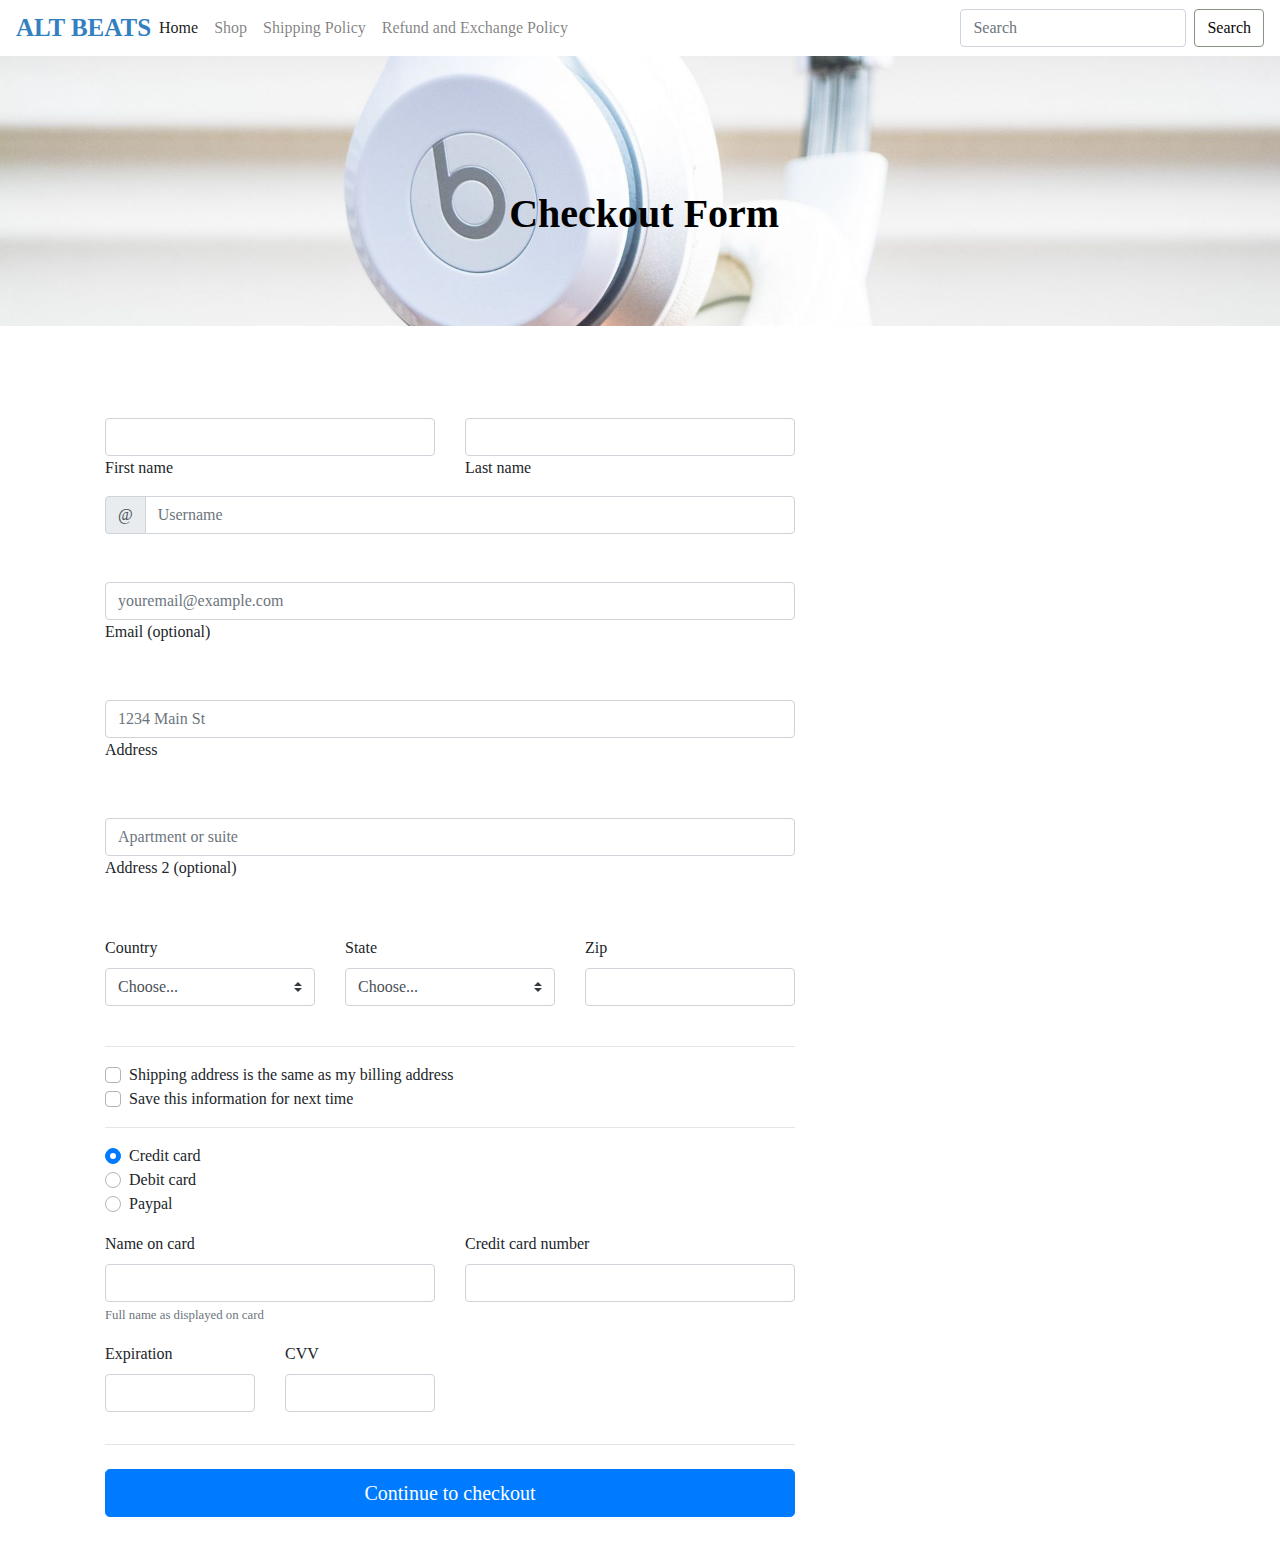
==== checkout.html @ 1a414fdb "Checkout Page Added" ====
<!DOCTYPE html>
<html lang="en">
  <head>
    <meta charset="utf-8" />
    <meta name="viewport" content="width=device-width" />
    <title>Shop</title>
    <!-- Bootsrap CSS Link -->
    <link rel="stylesheet" href="https://stackpath.bootstrapcdn.com/bootstrap/4.3.1/css/bootstrap.min.css" integrity="sha384-ggOyR0iXCbMQv3Xipma34MD+dH/1fQ784/j6cY/iJTQUOhcWr7x9JvoRxT2MZw1T" crossorigin="anonymous">
    <!-- Own CSS Link -->
    <link href="style.css" rel="stylesheet" type="text/css" />
  </head>
 
 
  <body>

    <!-- Navbar -->
    <nav class="navbar navbar-expand-lg navbar-light bg-color sticky-top">
        <button
          class="navbar-toggler"
          type="button"
          data-toggle="collapse"
          data-target="#navbarSupportedContent"
          aria-controls="navbarSupportedContent"
          aria-expanded="false"
          aria-label="Toggle navigation"
        >
          <span class="navbar-toggler-icon"></span>
        </button>
  
        <div class="brand-name">
          <b>ALT BEATS</b>
        </div>
  
        <div class="collapse navbar-collapse" id="navbarSupportedContent">
          <ul class="navbar-nav mr-auto">
            <li class="nav-item active">
              <a class="nav-link" href="#home"
                >Home <span class="sr-only">(current)</span></a
              >
            </li>
            <li class="nav-item">
              <a class="nav-link" href="#product" target="_blank">Shop</a>
            </li>
            <li class="nav-item">
              <a class="nav-link" href="#product" target="_blank"
                >Shipping Policy</a
              >
            </li>
            <li class="nav-item">
              <a class="nav-link" href="#product" target="_blank"
                >Refund and Exchange Policy</a
              >
            </li>
          </ul>
          <form class="form-inline my-2 my-lg-0">
            <input
              class="form-control mr-sm-2"
              type="search"
              placeholder="Search"
              aria-label="Search"
            />
            <button class="btn btn-outline-success my-2 my-sm-0" type="submit">
              Search
            </button>
          </form>
        </div>
      </nav>
  
      <!-- Hero image -->
      <div class="sub-hero">
        <div class="sub-text">
          <h1><b>Checkout Form</b></h1>
        </div>
    </div>  
 
 <!--Main layout-->
 <main class="mt-5 pt-4">
    <div class="container wow fadeIn">

      <!--Grid row-->
      <div class="row">

        <!--Grid column-->
        <div class="col-md-8 mb-4">

          <!--Card-->
          <div class="card">

            <!--Card content-->
            <form class="card-body">

              <!--Grid row-->
              <div class="row">

                <!--Grid column-->
                <div class="col-md-6 mb-2">

                  <!--firstName-->
                  <div class="md-form ">
                    <input type="text" id="firstName" class="form-control">
                    <label for="firstName" class="">First name</label>
                  </div>

                </div>
                <!--Grid column-->

                <!--Grid column-->
                <div class="col-md-6 mb-2">

                  <!--lastName-->
                  <div class="md-form">
                    <input type="text" id="lastName" class="form-control">
                    <label for="lastName" class="">Last name</label>
                  </div>

                </div>
                <!--Grid column-->

              </div>
              <!--Grid row-->

              <!--Username-->
              <div class="md-form input-group pl-0 mb-5">
                <div class="input-group-prepend">
                  <span class="input-group-text" id="basic-addon1">@</span>
                </div>
                <input type="text" class="form-control py-0" placeholder="Username" aria-describedby="basic-addon1">
              </div>

              <!--email-->
              <div class="md-form mb-5">
                <input type="text" id="email" class="form-control" placeholder="youremail@example.com">
                <label for="email" class="">Email (optional)</label>
              </div>

              <!--address-->
              <div class="md-form mb-5">
                <input type="text" id="address" class="form-control" placeholder="1234 Main St">
                <label for="address" class="">Address</label>
              </div>

              <!--address-2-->
              <div class="md-form mb-5">
                <input type="text" id="address-2" class="form-control" placeholder="Apartment or suite">
                <label for="address-2" class="">Address 2 (optional)</label>
              </div>

              <!--Grid row-->
              <div class="row">

                <!--Grid column-->
                <div class="col-lg-4 col-md-12 mb-4">

                  <label for="country">Country</label>
                  <select class="custom-select d-block w-100" id="country" required>
                    <option value="">Choose...</option>
                    <option>United States</option>
                  </select>
                  <div class="invalid-feedback">
                    Please select a valid country.
                  </div>

                </div>
                <!--Grid column-->

                <!--Grid column-->
                <div class="col-lg-4 col-md-6 mb-4">

                  <label for="state">State</label>
                  <select class="custom-select d-block w-100" id="state" required>
                    <option value="">Choose...</option>
                    <option>California</option>
                  </select>
                  <div class="invalid-feedback">
                    Please provide a valid state.
                  </div>

                </div>
                <!--Grid column-->

                <!--Grid column-->
                <div class="col-lg-4 col-md-6 mb-4">

                  <label for="zip">Zip</label>
                  <input type="text" class="form-control" id="zip" placeholder="" required>
                  <div class="invalid-feedback">
                    Zip code required.
                  </div>

                </div>
                <!--Grid column-->

              </div>
              <!--Grid row-->

              <hr>

              <div class="custom-control custom-checkbox">
                <input type="checkbox" class="custom-control-input" id="same-address">
                <label class="custom-control-label" for="same-address">Shipping address is the same as my billing address</label>
              </div>
              <div class="custom-control custom-checkbox">
                <input type="checkbox" class="custom-control-input" id="save-info">
                <label class="custom-control-label" for="save-info">Save this information for next time</label>
              </div>

              <hr>

              <div class="d-block my-3">
                <div class="custom-control custom-radio">
                  <input id="credit" name="paymentMethod" type="radio" class="custom-control-input" checked required>
                  <label class="custom-control-label" for="credit">Credit card</label>
                </div>
                <div class="custom-control custom-radio">
                  <input id="debit" name="paymentMethod" type="radio" class="custom-control-input" required>
                  <label class="custom-control-label" for="debit">Debit card</label>
                </div>
                <div class="custom-control custom-radio">
                  <input id="paypal" name="paymentMethod" type="radio" class="custom-control-input" required>
                  <label class="custom-control-label" for="paypal">Paypal</label>
                </div>
              </div>
              <div class="row">
                <div class="col-md-6 mb-3">
                  <label for="cc-name">Name on card</label>
                  <input type="text" class="form-control" id="cc-name" placeholder="" required>
                  <small class="text-muted">Full name as displayed on card</small>
                  <div class="invalid-feedback">
                    Name on card is required
                  </div>
                </div>
                <div class="col-md-6 mb-3">
                  <label for="cc-number">Credit card number</label>
                  <input type="text" class="form-control" id="cc-number" placeholder="" required>
                  <div class="invalid-feedback">
                    Credit card number is required
                  </div>
                </div>
              </div>
              <div class="row">
                <div class="col-md-3 mb-3">
                  <label for="cc-expiration">Expiration</label>
                  <input type="text" class="form-control" id="cc-expiration" placeholder="" required>
                  <div class="invalid-feedback">
                    Expiration date required
                  </div>
                </div>
                <div class="col-md-3 mb-3">
                  <label for="cc-expiration">CVV</label>
                  <input type="text" class="form-control" id="cc-cvv" placeholder="" required>
                  <div class="invalid-feedback">
                    Security code required
                  </div>
                </div>
              </div>
              <hr class="mb-4">
              <button class="btn btn-primary btn-lg btn-block" type="submit">Continue to checkout</button>

            </form>
            

            <!-- Bootstrap scripts -->
    <script
    src="https://code.jquery.com/jquery-3.5.1.slim.min.js"
    integrity="sha384-DfXdz2htPH0lsSSs5nCTpuj/zy4C+OGpamoFVy38MVBnE+IbbVYUew+OrCXaRkfj"
    crossorigin="anonymous"
  ></script>
  <script
    src="https://cdn.jsdelivr.net/npm/popper.js@1.16.1/dist/umd/popper.min.js"
    integrity="sha384-9/reFTGAW83EW2RDu2S0VKaIzap3H66lZH81PoYlFhbGU+6BZp6G7niu735Sk7lN"
    crossorigin="anonymous"
  ></script>
  <script
    src="https://stackpath.bootstrapcdn.com/bootstrap/4.5.2/js/bootstrap.min.js"
    integrity="sha384-B4gt1jrGC7Jh4AgTPSdUtOBvfO8shuf57BaghqFfPlYxofvL8/KUEfYiJOMMV+rV"
    crossorigin="anonymous"
  ></script>
</body>
</html>
---- style.css ----
/* fonts */
@font-face{
    font-family: aller-regular;
    src: url("fonts/aller-regular.ttf");
  }
  
@font-face{
    font-family: aller-bold;
    src: url("fonts/aller-bold.ttf");
  }

body{
    font-family: aller-regular;

  }
  
b{
    font-family: aller-bold;
  }

/* alert bar */
/* background color */
.alert-primary {
    background-color: rgb(0, 0, 0);
    text-align: center; 
/* font-family: input-mono; */
    color: white;
    margin:0%;
  }

/* remove border */
.alert{
    border-radius: 0rem;
    border:none; 
  }

/* navbar */
/* change background color of nav bar */
.bg-color{  
    background-color:rgb(255, 255, 255);
 }

/*brand name*/
.brand-name{
    font-size:25px;
    color: rgb(51, 128, 192);
  }

/* remove outline of hamburger */
button:focus { 
    outline: 0px;
  }


/* search button color*/
.btn-outline-success {
    color:rgb(8, 8, 8);
    border-color:#889386;
  } 

/* search button hover color */
.btn-outline-success:hover {
    background-color:rgb(51, 128, 192);
    border-color:black;
  }

/* hero image  */
.hero-image{
    height:100vh;
    background-position: center;
    background-repeat: no-repeat;
    background-size: cover;
    position: relative;
    background-image: url("images/hero/hero.jpg")
  }

/* hero text */
.hero-text{
    position: absolute;
    top: 80%;
    left: 20%;
    transform: translate(-50%, -50%);
    color:white;
    padding-left: 30%;
    font-weight: 40px;
  }

/*button */
  button{
    font-size: 15px;
    border:none;
    color: white;
    padding: 2% 2%;
    background-color:rgb(51, 128, 192);
  }

  button:hover {
    background-color: black;
    color: white;
    transition-duration: 0.4s;
  }

.lead{
    font-size: 18px;
  }

/* product banner  */
.product-img{
    padding-top: 5%;
    padding-left: 15%;
    padding-right: 15%;
    display: flex;
    justify-content: center;
  }

.product-size{
    height: 50%;
    width: 80%;
}
    
.jumbotron{
    background-color:transparent; 
    padding-bottom: 0px;
    margin: 0;
  }
    
.shop-now{
    padding-bottom: 3%;
  }
  
/* picture size */
.picture-one{
    height:50%;
    width:100%;
  }

.picture-two{
    height:50%;
    width:100%;
  }

.picture-three{
    height:50%;
    width:100%;
  } 

/* our product text */
.our-product-text{
    padding-top:5%;
    text-align:center;
  }

/* removes border */
.card{
    border:none;
  }
    
.maintenance{
    text-align: center;
  }

.page-footer{
    background-color: black;
}


/* Sub pages CSS */
.sub-hero{
  height:30vh;
  /* background-position: center; */
  background-repeat: no-repeat;
  background-size: cover;
  position: relative;
  background-image: url("images/refund/refund-hero.jpg")
}

.sub-text{
  color:black;
  position: absolute; 
  top: 60%;
  left: 20%;
  transform: translate(-20%, -50%);
  padding-left: 30%;
  font-weight: 40px;
}

.para-subs1{
  box-sizing: border-box;
  width: 50%;
  float: left;
  text-align: justify;
  margin-left: 25%;
  margin-top: 7%;


}

.para-subs2{
  box-sizing: border-box;
  width: 50%;
  float: left;
  text-align: justify;
  margin-left: 25%;
  margin-top: 2%;

}

.para-subs3{
  box-sizing: border-box;
  width: 50%;
  float: left;
  text-align: justify;
  margin-left: 25%;
  margin-top: 2%;
  margin-bottom: 5%;
}
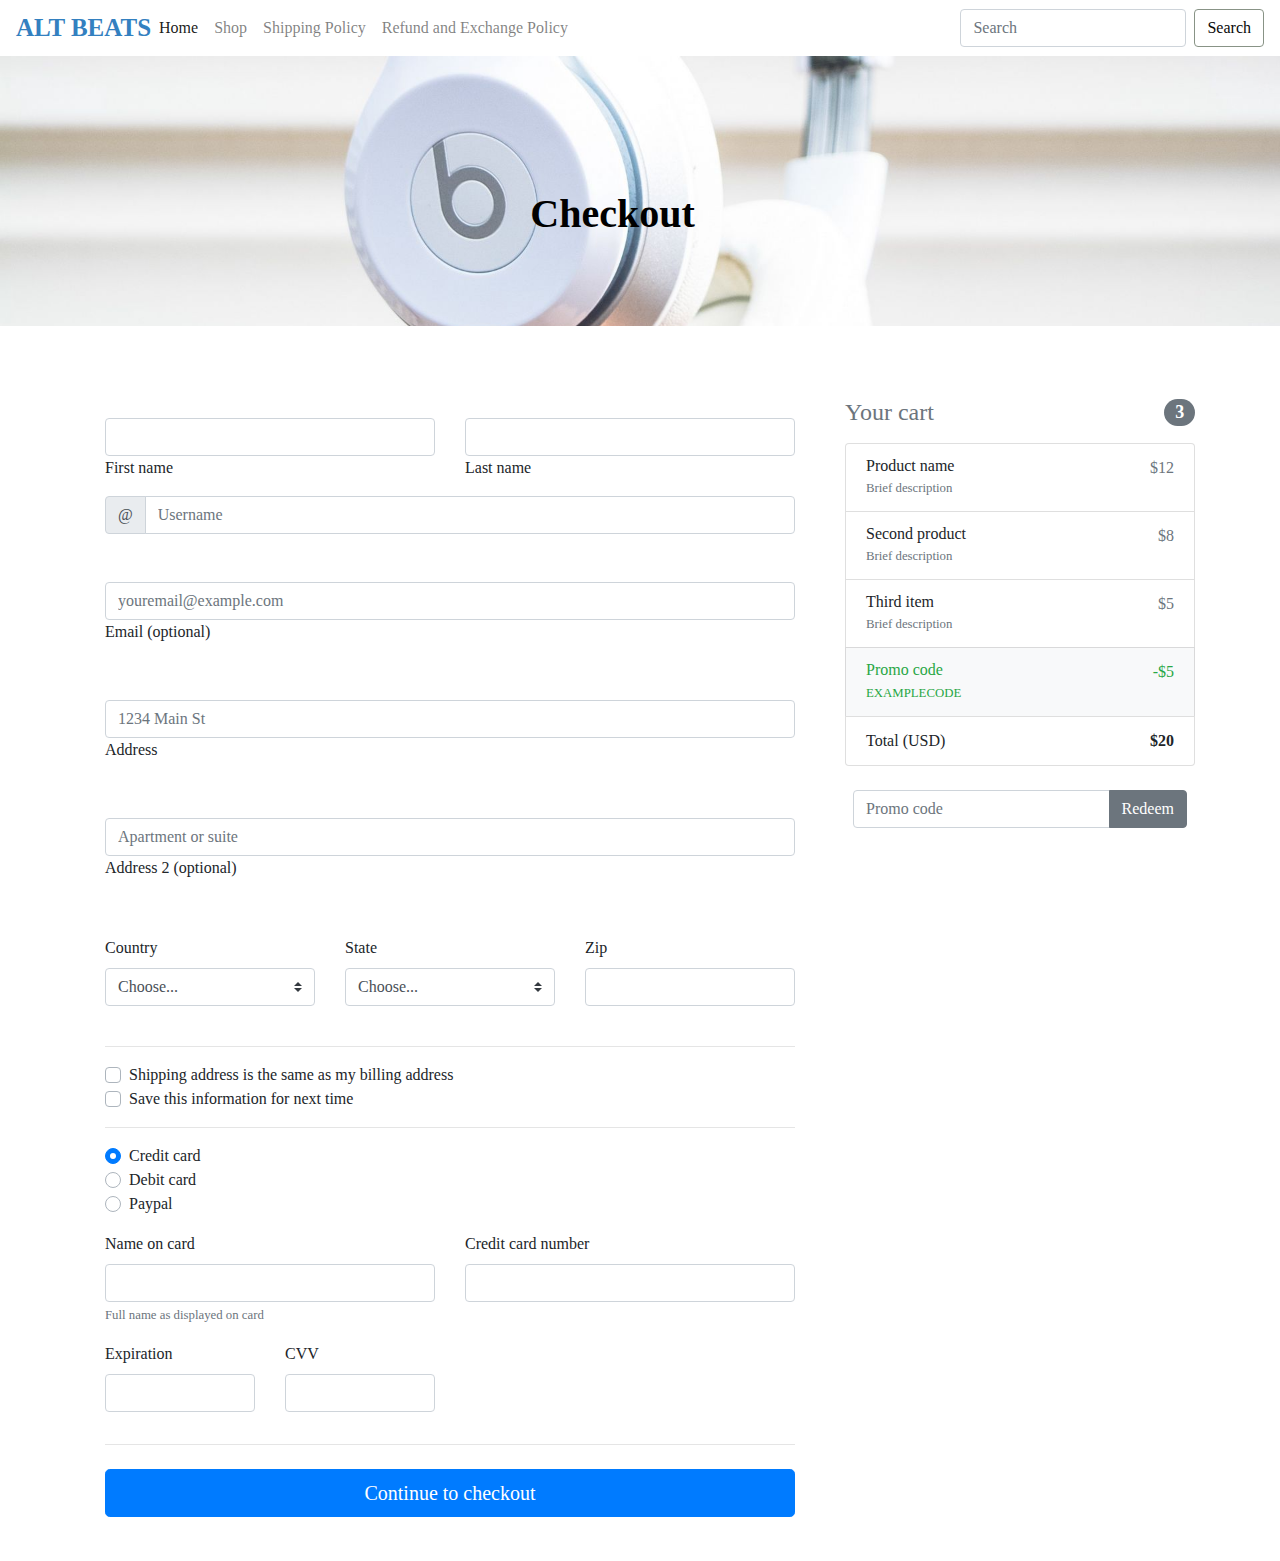
==== commit 8b1a6200: "Passed W3C Validator" ====
--- a/checkout.html
+++ b/checkout.html
@@ -69,12 +69,12 @@
       <!-- Hero image -->
       <div class="sub-hero">
         <div class="sub-text">
-          <h1><b>Checkout Form</b></h1>
+          <h1><b>Checkout</b></h1>
         </div>
     </div>  
  
- <!--Main layout-->
- <main class="mt-5 pt-4">
+  <!--Main layout-->
+  <main class="mt-5 pt-4">
     <div class="container wow fadeIn">
 
       <!--Grid row-->
@@ -257,6 +257,79 @@
               <button class="btn btn-primary btn-lg btn-block" type="submit">Continue to checkout</button>
 
             </form>
+
+          </div>
+          <!--/.Card-->
+
+        </div>
+        <!--Grid column-->
+
+        <!--Grid column-->
+        <div class="col-md-4 mb-4">
+
+          <!-- Heading -->
+          <h4 class="d-flex justify-content-between align-items-center mb-3">
+            <span class="text-muted">Your cart</span>
+            <span class="badge badge-secondary badge-pill">3</span>
+          </h4>
+
+          <!-- Cart -->
+          <ul class="list-group mb-3 z-depth-1">
+            <li class="list-group-item d-flex justify-content-between lh-condensed">
+              <div>
+                <h6 class="my-0">Product name</h6>
+                <small class="text-muted">Brief description</small>
+              </div>
+              <span class="text-muted">$12</span>
+            </li>
+            <li class="list-group-item d-flex justify-content-between lh-condensed">
+              <div>
+                <h6 class="my-0">Second product</h6>
+                <small class="text-muted">Brief description</small>
+              </div>
+              <span class="text-muted">$8</span>
+            </li>
+            <li class="list-group-item d-flex justify-content-between lh-condensed">
+              <div>
+                <h6 class="my-0">Third item</h6>
+                <small class="text-muted">Brief description</small>
+              </div>
+              <span class="text-muted">$5</span>
+            </li>
+            <li class="list-group-item d-flex justify-content-between bg-light">
+              <div class="text-success">
+                <h6 class="my-0">Promo code</h6>
+                <small>EXAMPLECODE</small>
+              </div>
+              <span class="text-success">-$5</span>
+            </li>
+            <li class="list-group-item d-flex justify-content-between">
+              <span>Total (USD)</span>
+              <strong>$20</strong>
+            </li>
+          </ul>
+          <!-- Cart -->
+
+          <!-- Promo code -->
+          <form class="card p-2">
+            <div class="input-group">
+              <input type="text" class="form-control" placeholder="Promo code" aria-label="Recipient's username">
+              <div class="input-group-append">
+                <button class="btn btn-secondary btn-md waves-effect m-0" type="button">Redeem</button>
+              </div>
+            </div>
+          </form>
+          <!-- Promo code -->
+
+        </div>
+        <!--Grid column-->
+
+      </div>
+      <!--Grid row-->
+
+    </div>
+  </main>
+  <!--Main layout-->
             
 
             <!-- Bootstrap scripts -->
--- a/style.css
+++ b/style.css
@@ -1,182 +1,179 @@
 /* fonts */
-@font-face{
-    font-family: aller-regular;
-    src: url("fonts/aller-regular.ttf");
-  }
-  
-@font-face{
-    font-family: aller-bold;
-    src: url("fonts/aller-bold.ttf");
-  }
-
-body{
-    font-family: aller-regular;
-
-  }
-  
-b{
-    font-family: aller-bold;
-  }
+@font-face {
+  font-family: aller-regular;
+  src: url("fonts/aller-regular.ttf");
+}
+
+@font-face {
+  font-family: aller-bold;
+  src: url("fonts/aller-bold.ttf");
+}
+
+body {
+  font-family: aller-regular;
+}
+
+b {
+  font-family: aller-bold;
+}
 
 /* alert bar */
 /* background color */
 .alert-primary {
-    background-color: rgb(0, 0, 0);
-    text-align: center; 
-/* font-family: input-mono; */
-    color: white;
-    margin:0%;
-  }
+  background-color: rgb(0, 0, 0);
+  text-align: center;
+  /* font-family: input-mono; */
+  color: white;
+  margin: 0%;
+}
 
 /* remove border */
-.alert{
-    border-radius: 0rem;
-    border:none; 
-  }
+.alert {
+  border-radius: 0rem;
+  border: none;
+}
 
 /* navbar */
 /* change background color of nav bar */
-.bg-color{  
-    background-color:rgb(255, 255, 255);
- }
+.bg-color {
+  background-color: rgb(255, 255, 255);
+}
 
 /*brand name*/
-.brand-name{
-    font-size:25px;
-    color: rgb(51, 128, 192);
-  }
+.brand-name {
+  font-size: 25px;
+  color: rgb(51, 128, 192);
+}
 
 /* remove outline of hamburger */
-button:focus { 
-    outline: 0px;
-  }
-
+button:focus {
+  outline: 0px;
+}
 
 /* search button color*/
 .btn-outline-success {
-    color:rgb(8, 8, 8);
-    border-color:#889386;
-  } 
+  color: rgb(8, 8, 8);
+  border-color: #889386;
+}
 
 /* search button hover color */
 .btn-outline-success:hover {
-    background-color:rgb(51, 128, 192);
-    border-color:black;
-  }
+  background-color: rgb(51, 128, 192);
+  border-color: black;
+}
 
 /* hero image  */
-.hero-image{
-    height:100vh;
-    background-position: center;
-    background-repeat: no-repeat;
-    background-size: cover;
-    position: relative;
-    background-image: url("images/hero/hero.jpg")
-  }
+.hero-image {
+  height: 100vh;
+  background-position: center;
+  background-repeat: no-repeat;
+  background-size: cover;
+  position: relative;
+  background-image: url("images/hero/hero.jpg");
+}
 
 /* hero text */
-.hero-text{
-    position: absolute;
-    top: 80%;
-    left: 20%;
-    transform: translate(-50%, -50%);
-    color:white;
-    padding-left: 30%;
-    font-weight: 40px;
-  }
+.hero-text {
+  position: absolute;
+  top: 80%;
+  left: 20%;
+  transform: translate(-50%, -50%);
+  color: white;
+  padding-left: 30%;
+  font-weight: 40px;
+}
 
 /*button */
-  button{
-    font-size: 15px;
-    border:none;
-    color: white;
-    padding: 2% 2%;
-    background-color:rgb(51, 128, 192);
-  }
-
-  button:hover {
-    background-color: black;
-    color: white;
-    transition-duration: 0.4s;
-  }
-
-.lead{
-    font-size: 18px;
-  }
+button {
+  font-size: 15px;
+  border: none;
+  color: white;
+  padding: 2% 2%;
+  background-color: rgb(51, 128, 192);
+}
+
+button:hover {
+  background-color: black;
+  color: white;
+  transition-duration: 0.4s;
+}
+
+.lead {
+  font-size: 18px;
+}
 
 /* product banner  */
-.product-img{
-    padding-top: 5%;
-    padding-left: 15%;
-    padding-right: 15%;
-    display: flex;
-    justify-content: center;
-  }
-
-.product-size{
-    height: 50%;
-    width: 80%;
-}
-    
-.jumbotron{
-    background-color:transparent; 
-    padding-bottom: 0px;
-    margin: 0;
-  }
-    
-.shop-now{
-    padding-bottom: 3%;
-  }
-  
+.product-img {
+  padding-top: 5%;
+  padding-left: 15%;
+  padding-right: 15%;
+  display: flex;
+  justify-content: center;
+}
+
+.product-size {
+  height: 50%;
+  width: 80%;
+}
+
+.jumbotron {
+  background-color: transparent;
+  padding-bottom: 0px;
+  margin: 0;
+}
+
+.shop-now {
+  padding-bottom: 3%;
+}
+
 /* picture size */
-.picture-one{
-    height:50%;
-    width:100%;
-  }
-
-.picture-two{
-    height:50%;
-    width:100%;
-  }
-
-.picture-three{
-    height:50%;
-    width:100%;
-  } 
+.picture-one {
+  height: 50%;
+  width: 100%;
+}
+
+.picture-two {
+  height: 50%;
+  width: 100%;
+}
+
+.picture-three {
+  height: 50%;
+  width: 100%;
+}
 
 /* our product text */
-.our-product-text{
-    padding-top:5%;
-    text-align:center;
-  }
+.our-product-text {
+  padding-top: 5%;
+  text-align: center;
+}
 
 /* removes border */
-.card{
-    border:none;
-  }
-    
-.maintenance{
-    text-align: center;
-  }
-
-.page-footer{
-    background-color: black;
-}
-
+.card {
+  border: none;
+}
+
+.maintenance {
+  text-align: center;
+}
+
+.page-footer {
+  background-color: black;
+}
 
 /* Sub pages CSS */
-.sub-hero{
-  height:30vh;
+.sub-hero {
+  height: 30vh;
   /* background-position: center; */
   background-repeat: no-repeat;
   background-size: cover;
   position: relative;
-  background-image: url("images/refund/refund-hero.jpg")
-}
-
-.sub-text{
-  color:black;
-  position: absolute; 
+  background-image: url("images/refund/refund-hero.jpg");
+}
+
+.sub-text {
+  color: black;
+  position: absolute;
   top: 60%;
   left: 20%;
   transform: translate(-20%, -50%);
@@ -184,28 +181,25 @@
   font-weight: 40px;
 }
 
-.para-subs1{
+.para-subs1 {
   box-sizing: border-box;
   width: 50%;
   float: left;
   text-align: justify;
   margin-left: 25%;
   margin-top: 7%;
-
-
-}
-
-.para-subs2{
+}
+
+.para-subs2 {
   box-sizing: border-box;
   width: 50%;
   float: left;
   text-align: justify;
   margin-left: 25%;
   margin-top: 2%;
-
-}
-
-.para-subs3{
+}
+
+.para-subs3 {
   box-sizing: border-box;
   width: 50%;
   float: left;
@@ -217,6 +211,7 @@
 
 
 
-
-
-
+/* Change cursor pointer */
+.nav-link:hover{
+  cursor: pointer;
+}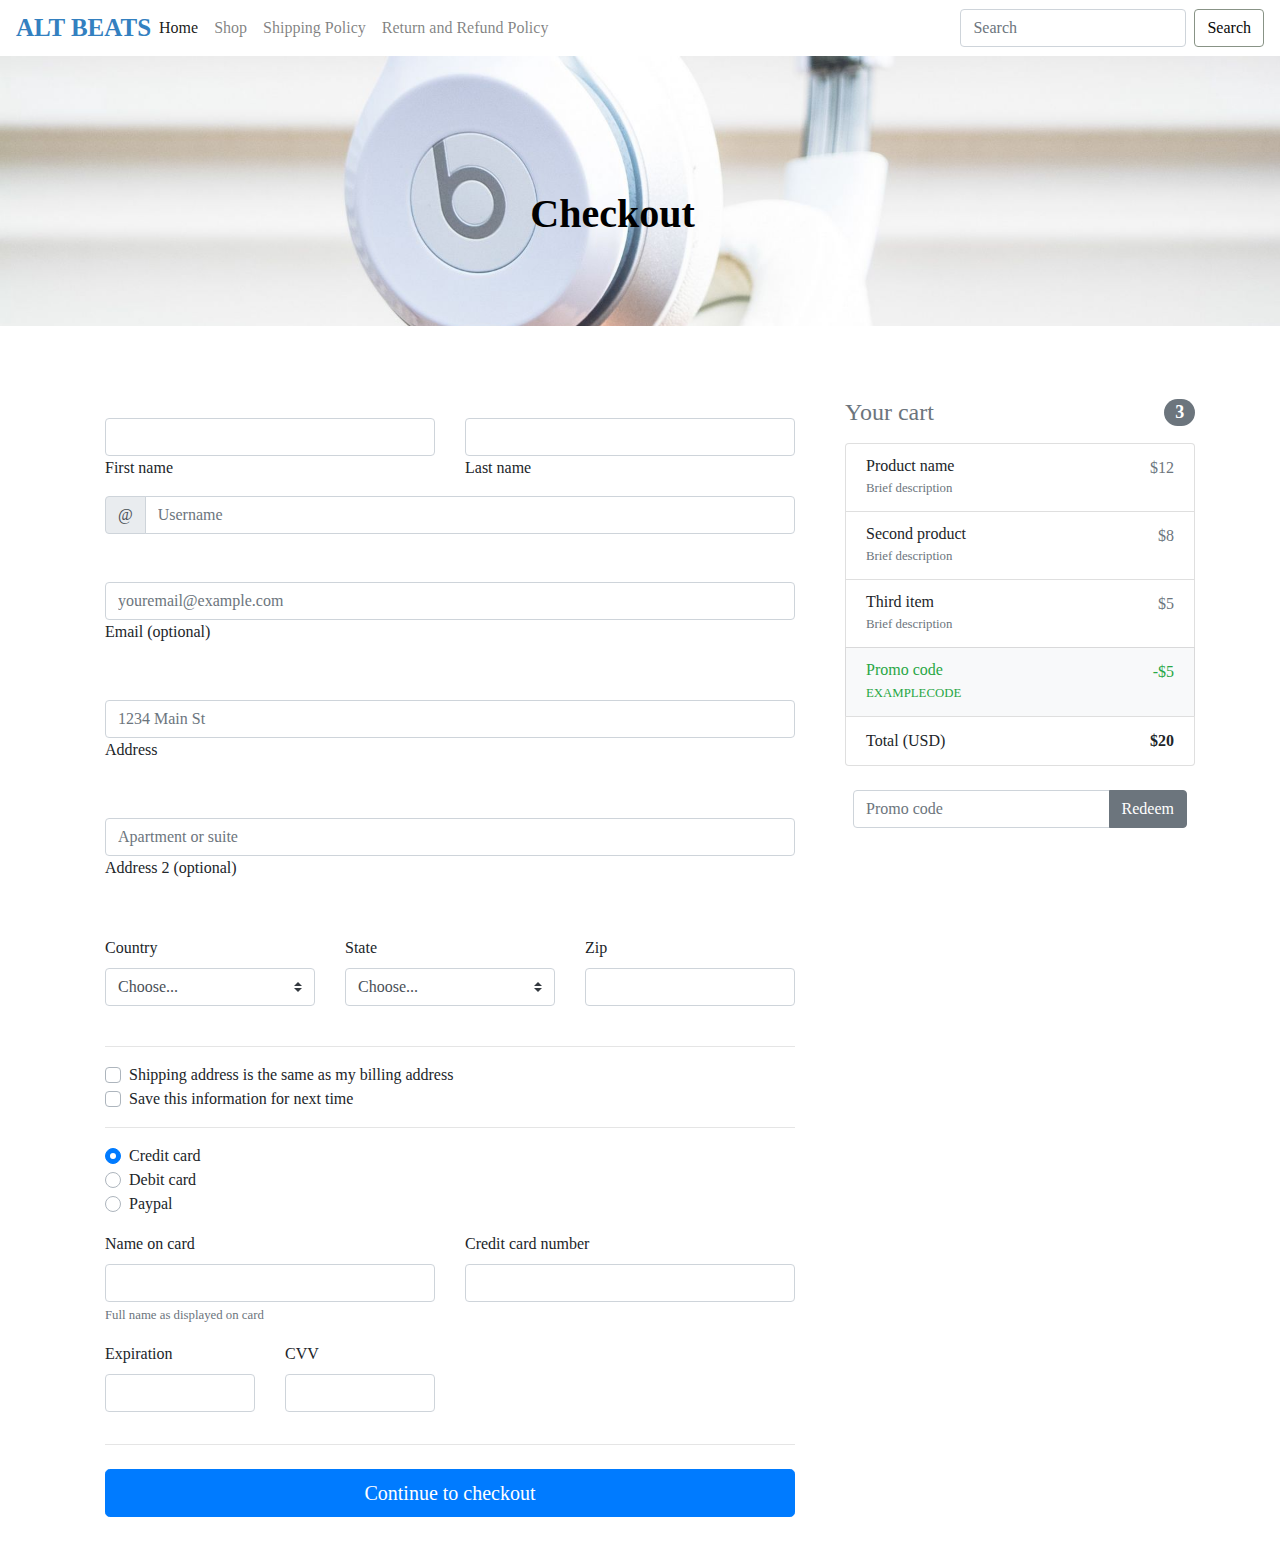
==== commit 1d548b69: "Change Wording" ====
--- a/checkout.html
+++ b/checkout.html
@@ -34,21 +34,21 @@
         <div class="collapse navbar-collapse" id="navbarSupportedContent">
           <ul class="navbar-nav mr-auto">
             <li class="nav-item active">
-              <a class="nav-link" href="#home"
+              <a class="nav-link" href="index.html"  onclick="window.open('index.html','_self')"
                 >Home <span class="sr-only">(current)</span></a
               >
             </li>
             <li class="nav-item">
-              <a class="nav-link" href="#product" target="_blank">Shop</a>
+              <a class="nav-link" href="shop.html"  onclick="window.open('shop.html','_self')" target="_blank">Shop</a>
             </li>
             <li class="nav-item">
-              <a class="nav-link" href="#product" target="_blank"
+              <a class="nav-link" href="shipping.html"  onclick="window.open('shipping.html','_self')" target="_blank"
                 >Shipping Policy</a
               >
             </li>
             <li class="nav-item">
-              <a class="nav-link" href="#product" target="_blank"
-                >Refund and Exchange Policy</a
+              <a class="nav-link" href="refund.html"  onclick="window.open('refund.html','_self')" target="_blank"
+                >Return and Refund Policy</a
               >
             </li>
           </ul>
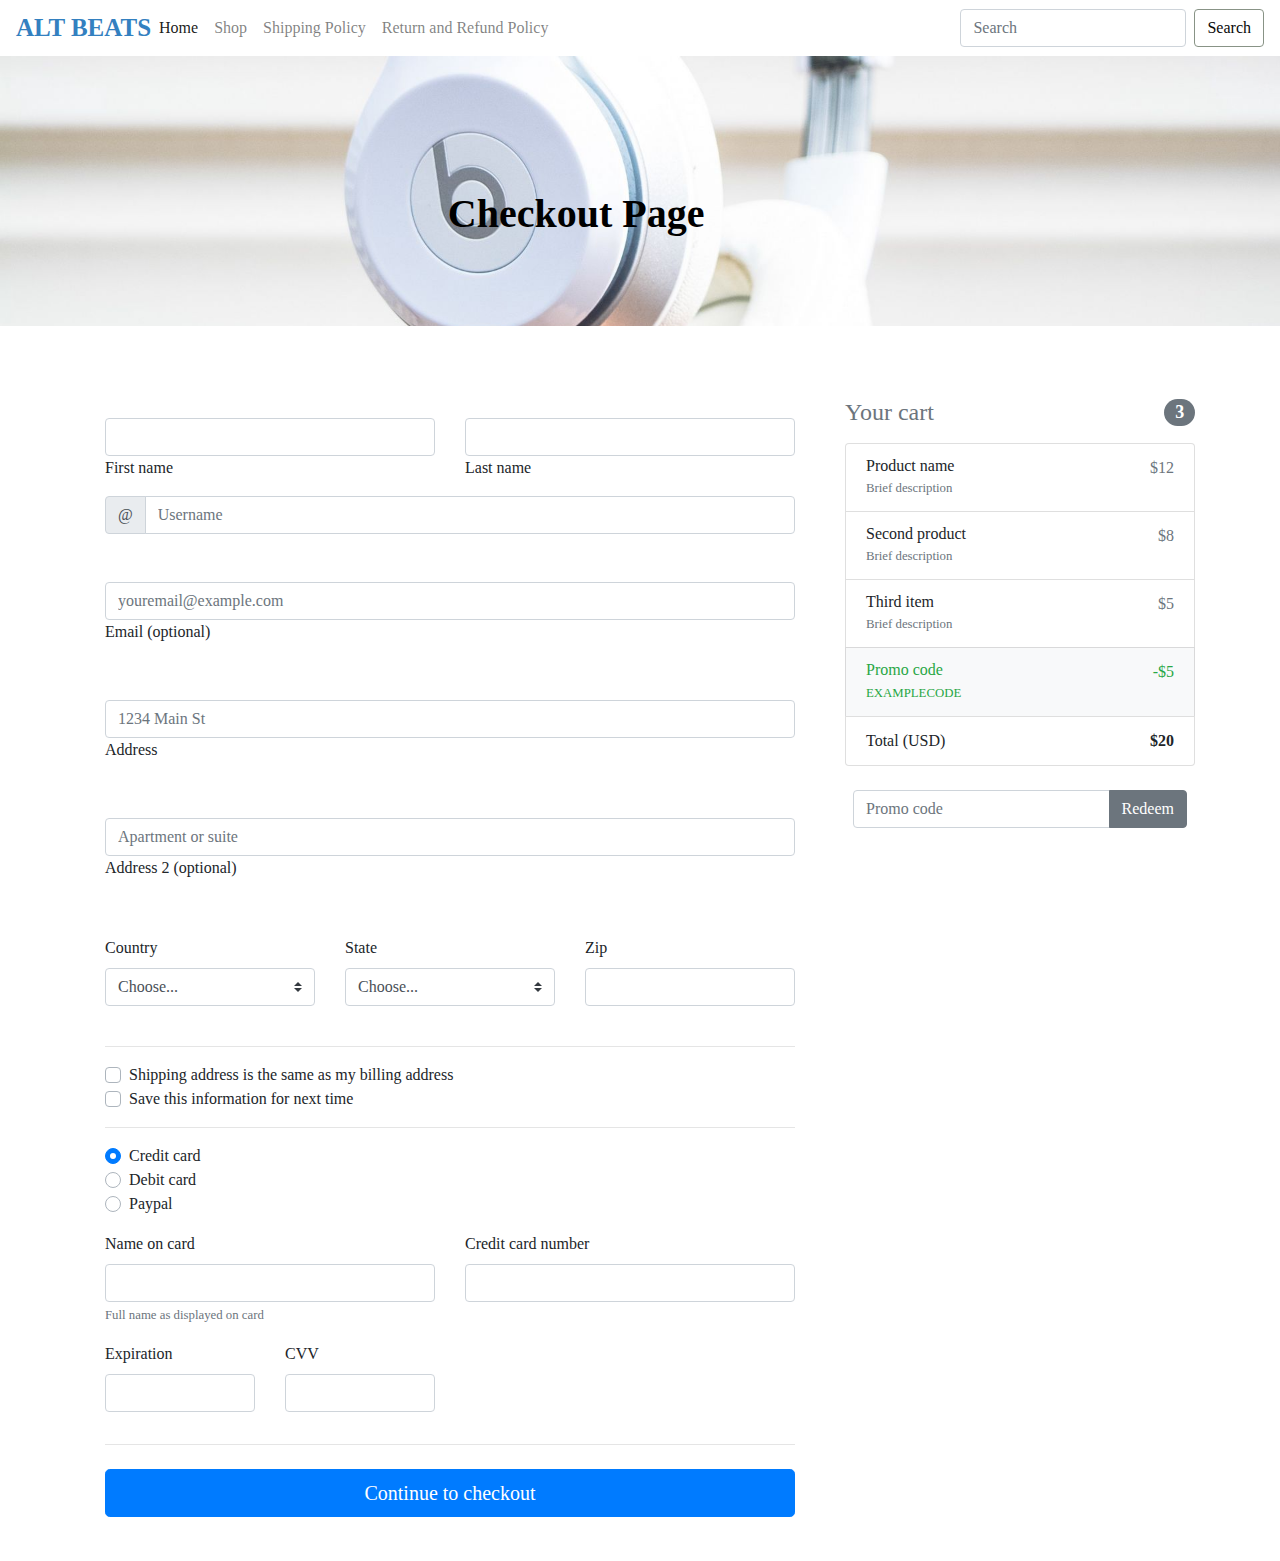
==== commit 69778879: "Word Changes" ====
--- a/checkout.html
+++ b/checkout.html
@@ -69,7 +69,7 @@
       <!-- Hero image -->
       <div class="sub-hero">
         <div class="sub-text">
-          <h1><b>Checkout</b></h1>
+          <h1><b>Checkout Page</b></h1>
         </div>
     </div>  
  
--- a/style.css
+++ b/style.css
@@ -157,14 +157,10 @@
   text-align: center;
 }
 
-.page-footer {
-  background-color: black;
-}
 
 /* Sub pages CSS */
 .sub-hero {
   height: 30vh;
-  /* background-position: center; */
   background-repeat: no-repeat;
   background-size: cover;
   position: relative;
@@ -175,7 +171,7 @@
   color: black;
   position: absolute;
   top: 60%;
-  left: 20%;
+  left: 15%;
   transform: translate(-20%, -50%);
   padding-left: 30%;
   font-weight: 40px;
@@ -188,6 +184,7 @@
   text-align: justify;
   margin-left: 25%;
   margin-top: 7%;
+
 }
 
 .para-subs2 {
@@ -197,21 +194,29 @@
   text-align: justify;
   margin-left: 25%;
   margin-top: 2%;
+
 }
 
 .para-subs3 {
   box-sizing: border-box;
   width: 50%;
-  float: left;
   text-align: justify;
   margin-left: 25%;
   margin-top: 2%;
   margin-bottom: 5%;
-}
-
-
+
+}
 
 /* Change cursor pointer */
 .nav-link:hover{
   cursor: pointer;
-}+}
+
+.footer {
+  left: 0;
+  bottom: 0;
+  width: 100%;
+  background-color:white;
+  text-align: center;
+}
+
